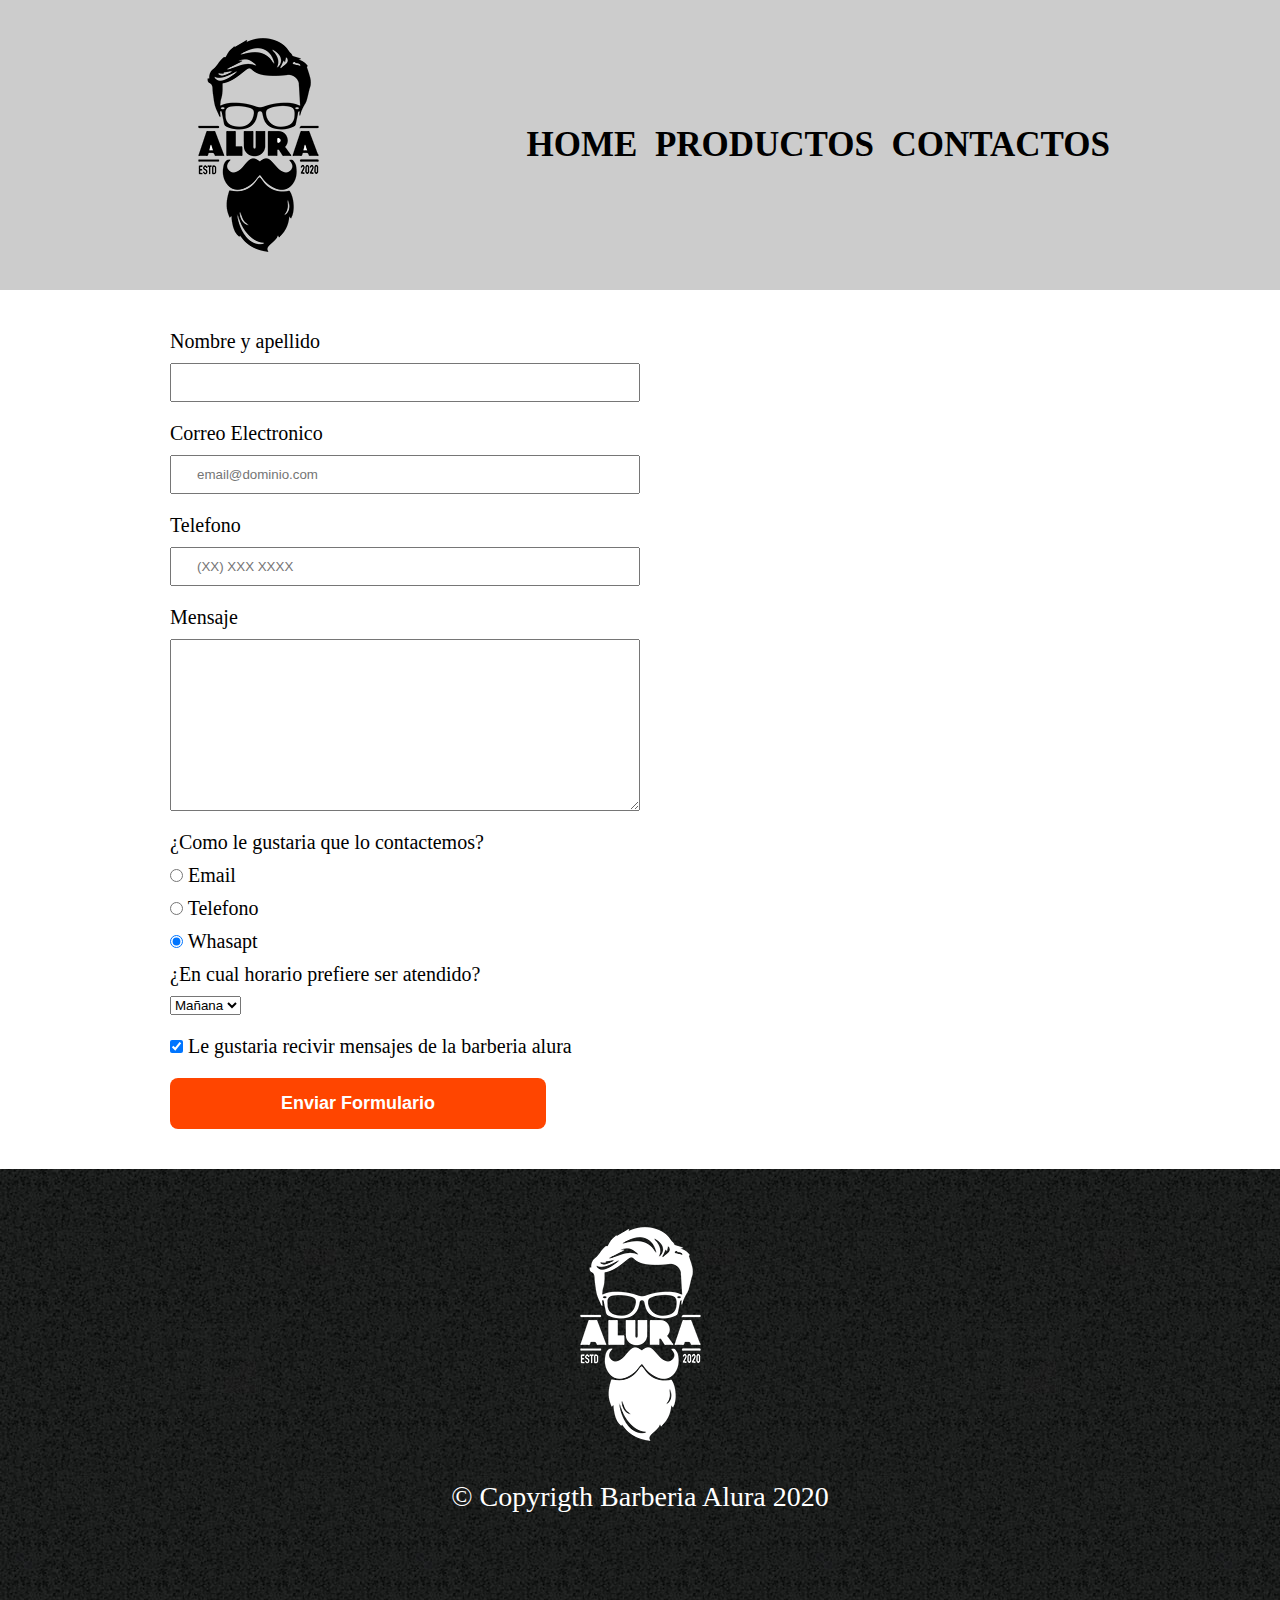
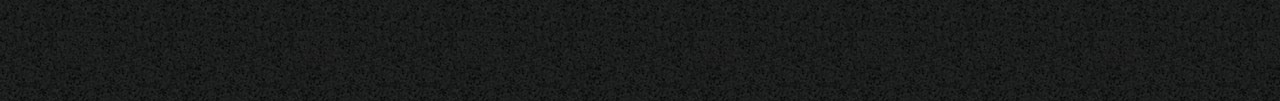
==== formulario.html @ 170801b8 "estilos al boton enviar con transition" ====
<!DOCTYPE html>
<html lang="en">
<head>
    <meta charset="UTF-8">
    <meta http-equiv="X-UA-Compatible" content="IE=edge">
    <meta name="viewport" content="width=device-width, initial-scale=1.0">
    <link rel="stylesheet" href="./style-form.css">
    <title>Contacto</title>
</head>
<body>
    <header>
        <div class="caja">
            
            <img src="./banner/logo.png" alt="logoAlura" class="logo">
    
                <nav>
                    <ul class="navegacion">
                        <li>
                            <a href="#sobreNosotros">Home</a>
                        </li>
                        <li>
                            <a href="#proDuctos">Productos</a>
                        </li>
                        <li>
                            <a href="#contactosId">Contactos</a>
                        </li>
                    </ul>
                </nav>
        </div>
        
    </header>

    <main>
        <form action="">
            <label for="nombreApellido">Nombre y apellido</label>
            <input type="text" id="nombreApellido" class="input-padron" required>

            <label for="correo">Correo Electronico</label>
            <input type="email" id="correo" class="input-padron" required placeholder="email@dominio.com">

            <label for="telefono">Telefono</label>
            <input type="tel" id="telefono" class="input-padron" required placeholder="(XX) XXX XXXX">

            <label for="mensaje">Mensaje</label>
            <textarea name="" id="mensaje" class="input-padron"cols="70" rows="10"></textarea required>

            <div>
                <p>¿Como le gustaria que lo contactemos?</p>

                <label for="radio-email"><input type="radio" id="radio-email" name="contacto">
                    Email</label>
                
                <label for="radio-telefono"><input type="radio" id="radio-telefono" name="contacto">
                    Telefono</label>
                
                <label for="radio-wasap"><input type="radio" id="radio-wasap" name="contacto" checked> Whasapt</label>
                               
            </div>

            <div>
                <p>¿En cual horario prefiere ser atendido?</p>

                <select name="" id="">
                    <option>Mañana</option>
                    <option>Tarde</option>
                    <option>Noche</option>
                </select>
            </div>

            <label for="" class="checkbox">
                <input type="checkbox" checked>
                Le gustaria recivir mensajes de la barberia alura
            </label>

            <input type="submit" value="Enviar Formulario" class="enviar">
        </form>
    </main>

    <footer id="contactosId">
        <img src="./banner/logo-blanco.png" alt="logoAlura">
        <p class="copyrigth">&copy Copyrigth Barberia Alura 2020</p>
    </footer>
</body>
</html>
---- style-form.css ----
*{
    margin: 0;
    padding: 0;
    box-sizing: border-box;
}

html{
    font-size: 62.5%;
}

header{
    display: inline-table;
    width: 100%;
    background-color: #cccccc;
    padding: 20px 0 ;
}

.caja{
    /*position: relative;*/
    display: flex;
    align-items: center;
    justify-content: space-between;
    width: 940px;
    margin: 0 auto;
}

nav{
    /*position: absolute;*/
    top: 110px;
    right:0;
}

nav li{
    display: inline;
    margin: 0 0 0 15px;
}

nav a{
    text-transform: uppercase;
    color: black;
    font-weight: bold;
    font-size: 3.5rem;
    text-decoration: none;
}

nav a:hover{
    color: orange;
    text-decoration:underline;
}

/* MAIN**********************************/
main{
    width: 940px;
    margin: 0 auto;
}

form{
    margin: 40px 0;
}

form label, form p{
    display: block;
    font-size: 2.0rem;
    margin: 0 0 10px;
}

.input-padron{
    display: block;
    margin: 0 0 20px;
    padding: 10px 25px;
    width: 50%;
}

.checkbox{
    margin: 20px 0;
}

.enviar{
    width: 40%;
    padding: 15px 0;
    font-size: 1.8rem;
    font-weight: bold;
    color: white;
    background-color: orangered;
    border: none;
    border-radius: 8px;
    transition: 1s background;
    cursor: pointer;
}

.enviar:hover{
    background-color: darkorange;
}

/*FOOTER*******************************/

footer{
    text-align: center;
    background-image: url(./banner/bg.jpg);
    padding: 40px;
    min-width: 950px;
    height: 532px;
}


.copyrigth{
    color: white;
    font-size: 2.8rem;
    margin: 20px;
}
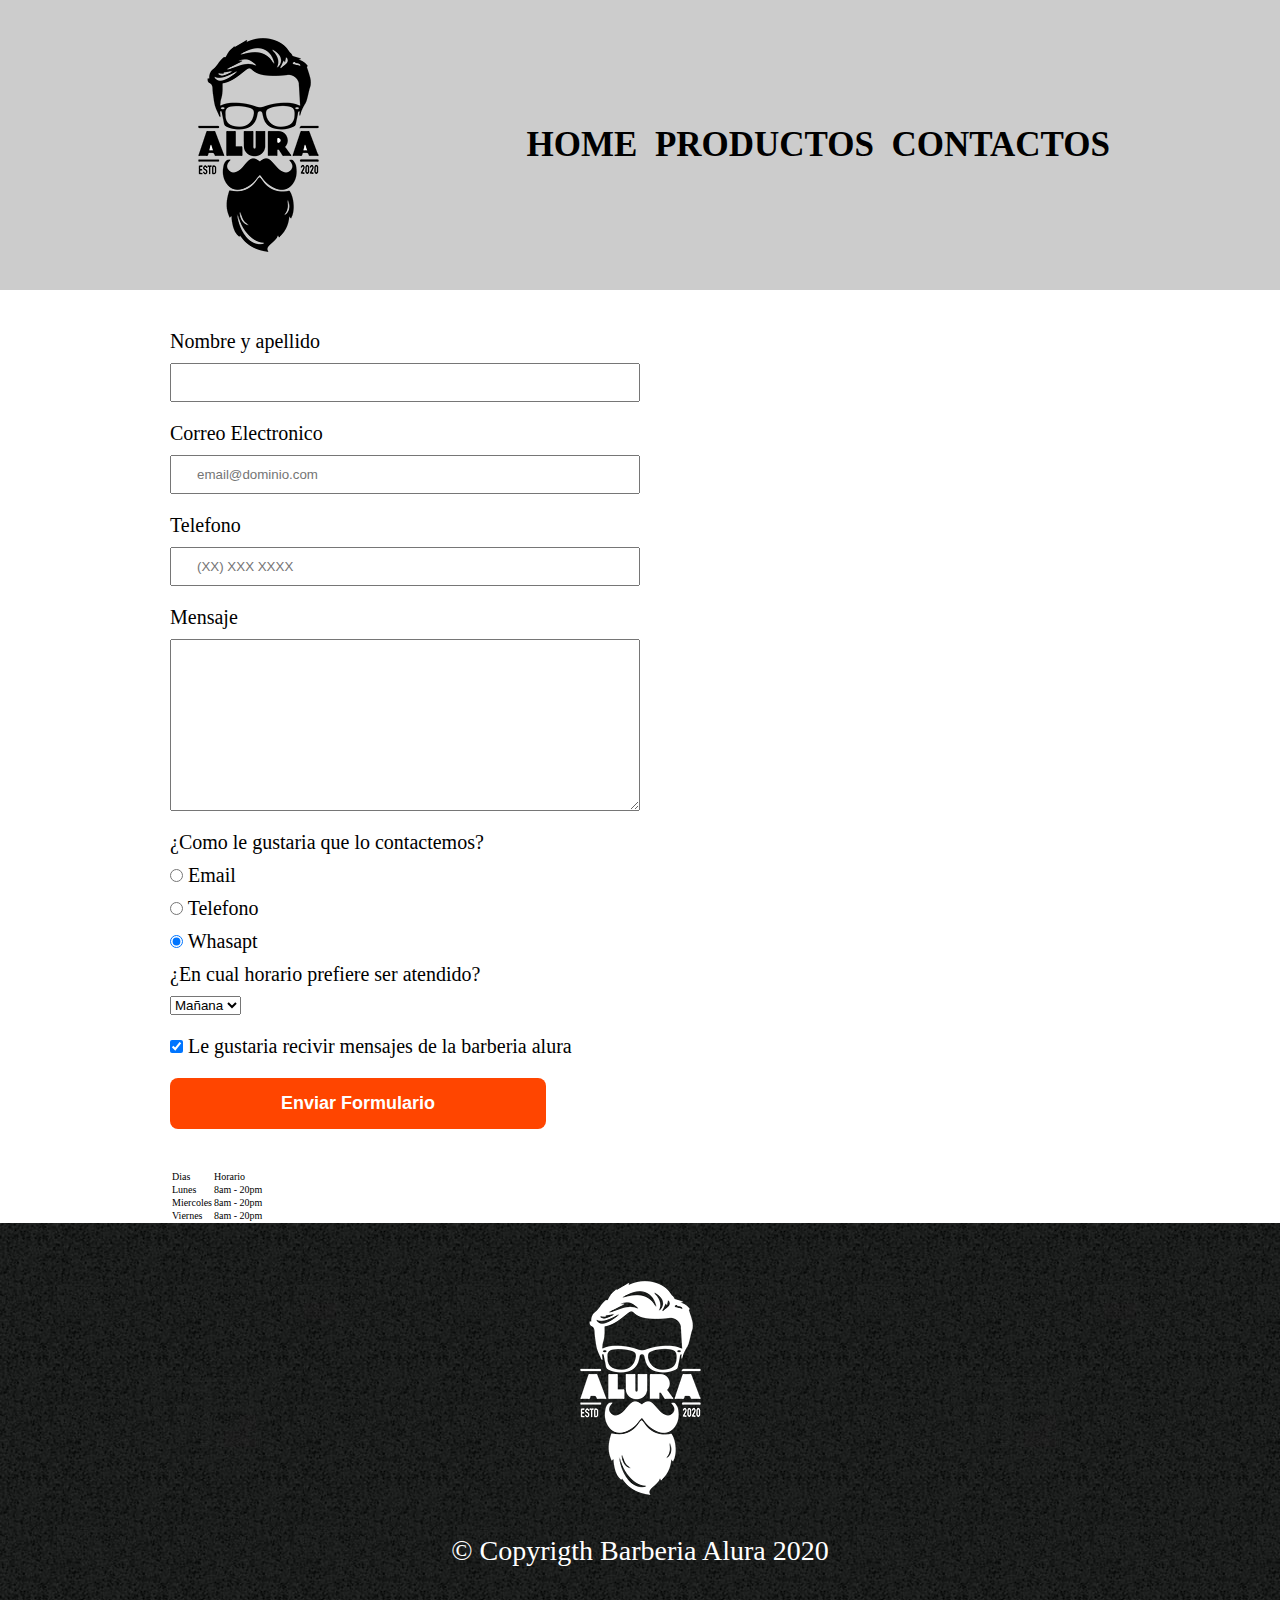
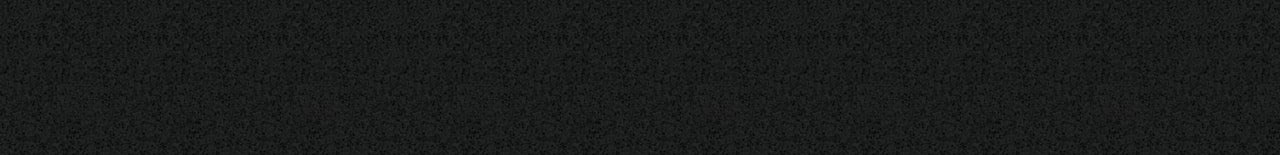
==== commit 7ab9e68d: "creando la tabla de horarios" ====
--- a/formulario.html
+++ b/formulario.html
@@ -74,6 +74,25 @@
 
             <input type="submit" value="Enviar Formulario" class="enviar">
         </form>
+
+        <table>
+            <tr>
+                <td>Dias</td>
+                <td>Horario</td>
+            </tr>
+            <tr>
+                <td>Lunes</td>
+                <td>8am - 20pm</td>
+            </tr>
+            <tr>
+                <td>Miercoles</td>
+                <td>8am - 20pm</td>
+            </tr>
+            <tr>
+                <td>Viernes</td>
+                <td>8am - 20pm</td>
+            </tr>
+        </table>
     </main>
 
     <footer id="contactosId">
--- a/style-form.css
+++ b/style-form.css
@@ -84,12 +84,13 @@
     background-color: orangered;
     border: none;
     border-radius: 8px;
-    transition: 1s background;
+    transition: 1s all;
     cursor: pointer;
 }
 
 .enviar:hover{
     background-color: darkorange;
+    transform: scale(1.2);
 }
 
 /*FOOTER*******************************/
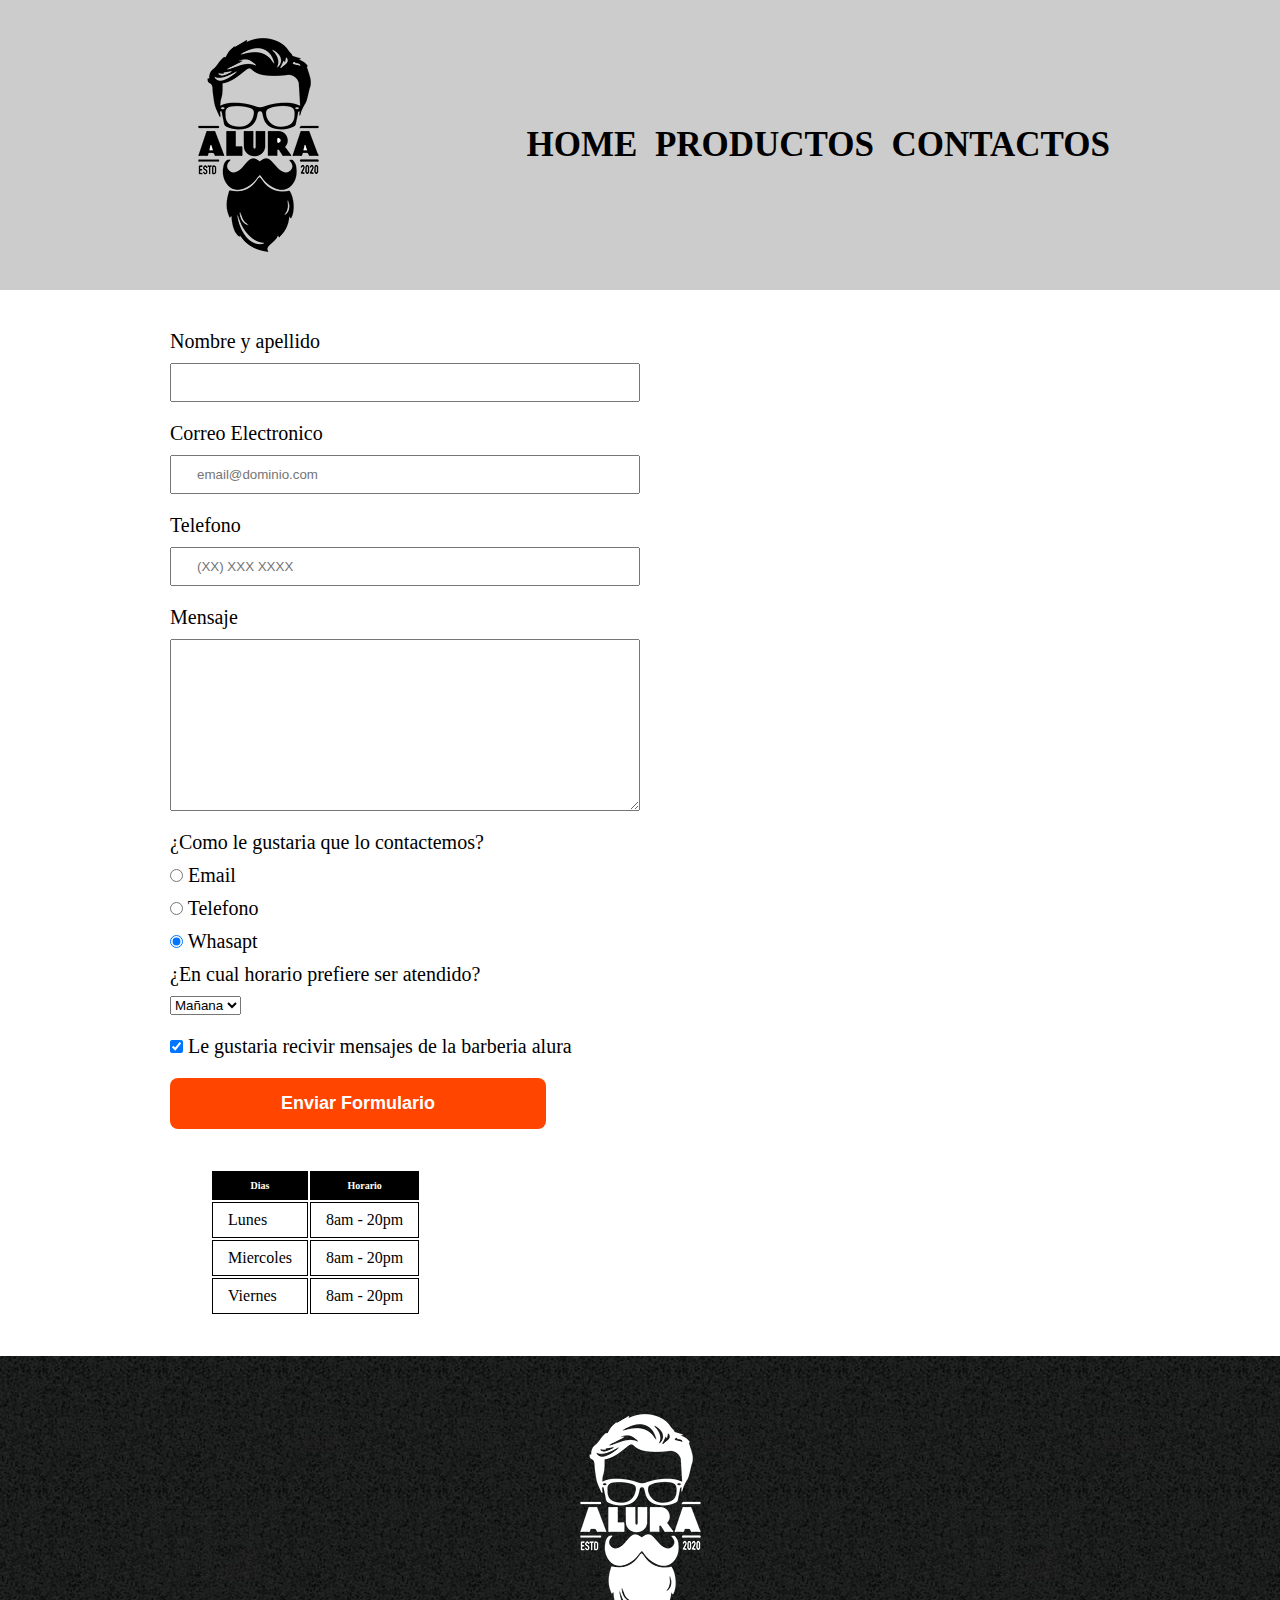
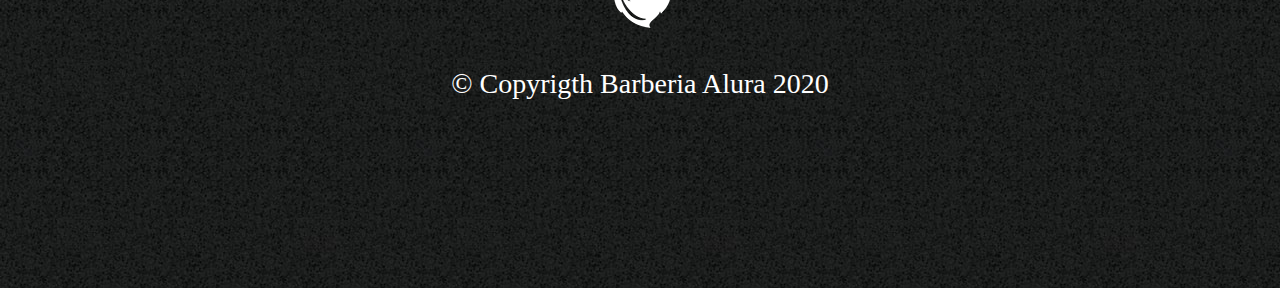
==== commit 7f2a1fbd: "tabla de horarios terminada" ====
--- a/formulario.html
+++ b/formulario.html
@@ -76,22 +76,28 @@
         </form>
 
         <table>
-            <tr>
-                <td>Dias</td>
-                <td>Horario</td>
-            </tr>
-            <tr>
-                <td>Lunes</td>
-                <td>8am - 20pm</td>
-            </tr>
-            <tr>
-                <td>Miercoles</td>
-                <td>8am - 20pm</td>
-            </tr>
-            <tr>
-                <td>Viernes</td>
-                <td>8am - 20pm</td>
-            </tr>
+            <thead>
+                <tr>
+                    <th>Dias</th>
+                    <th>Horario</th>
+                </tr>
+            </thead>
+
+            <tbody>
+                <tr>
+                    <td>Lunes</td>
+                    <td>8am - 20pm</td>
+                </tr>
+                <tr>
+                    <td>Miercoles</td>
+                    <td>8am - 20pm</td>
+                </tr>
+                <tr>
+                    <td>Viernes</td>
+                    <td>8am - 20pm</td>
+                </tr>
+            </tbody>
+            
         </table>
     </main>
 
--- a/style-form.css
+++ b/style-form.css
@@ -93,6 +93,24 @@
     transform: scale(1.2);
 }
 
+table{
+    margin: 40px 40px;
+}
+
+thead{
+    background-color: black;
+    color: white;
+    font-weight: bold;
+}
+
+td{
+    font-size: 1.6rem;
+}
+
+td ,th{
+    border: 1px solid black;
+    padding: 8px 15px;
+}
 /*FOOTER*******************************/
 
 footer{
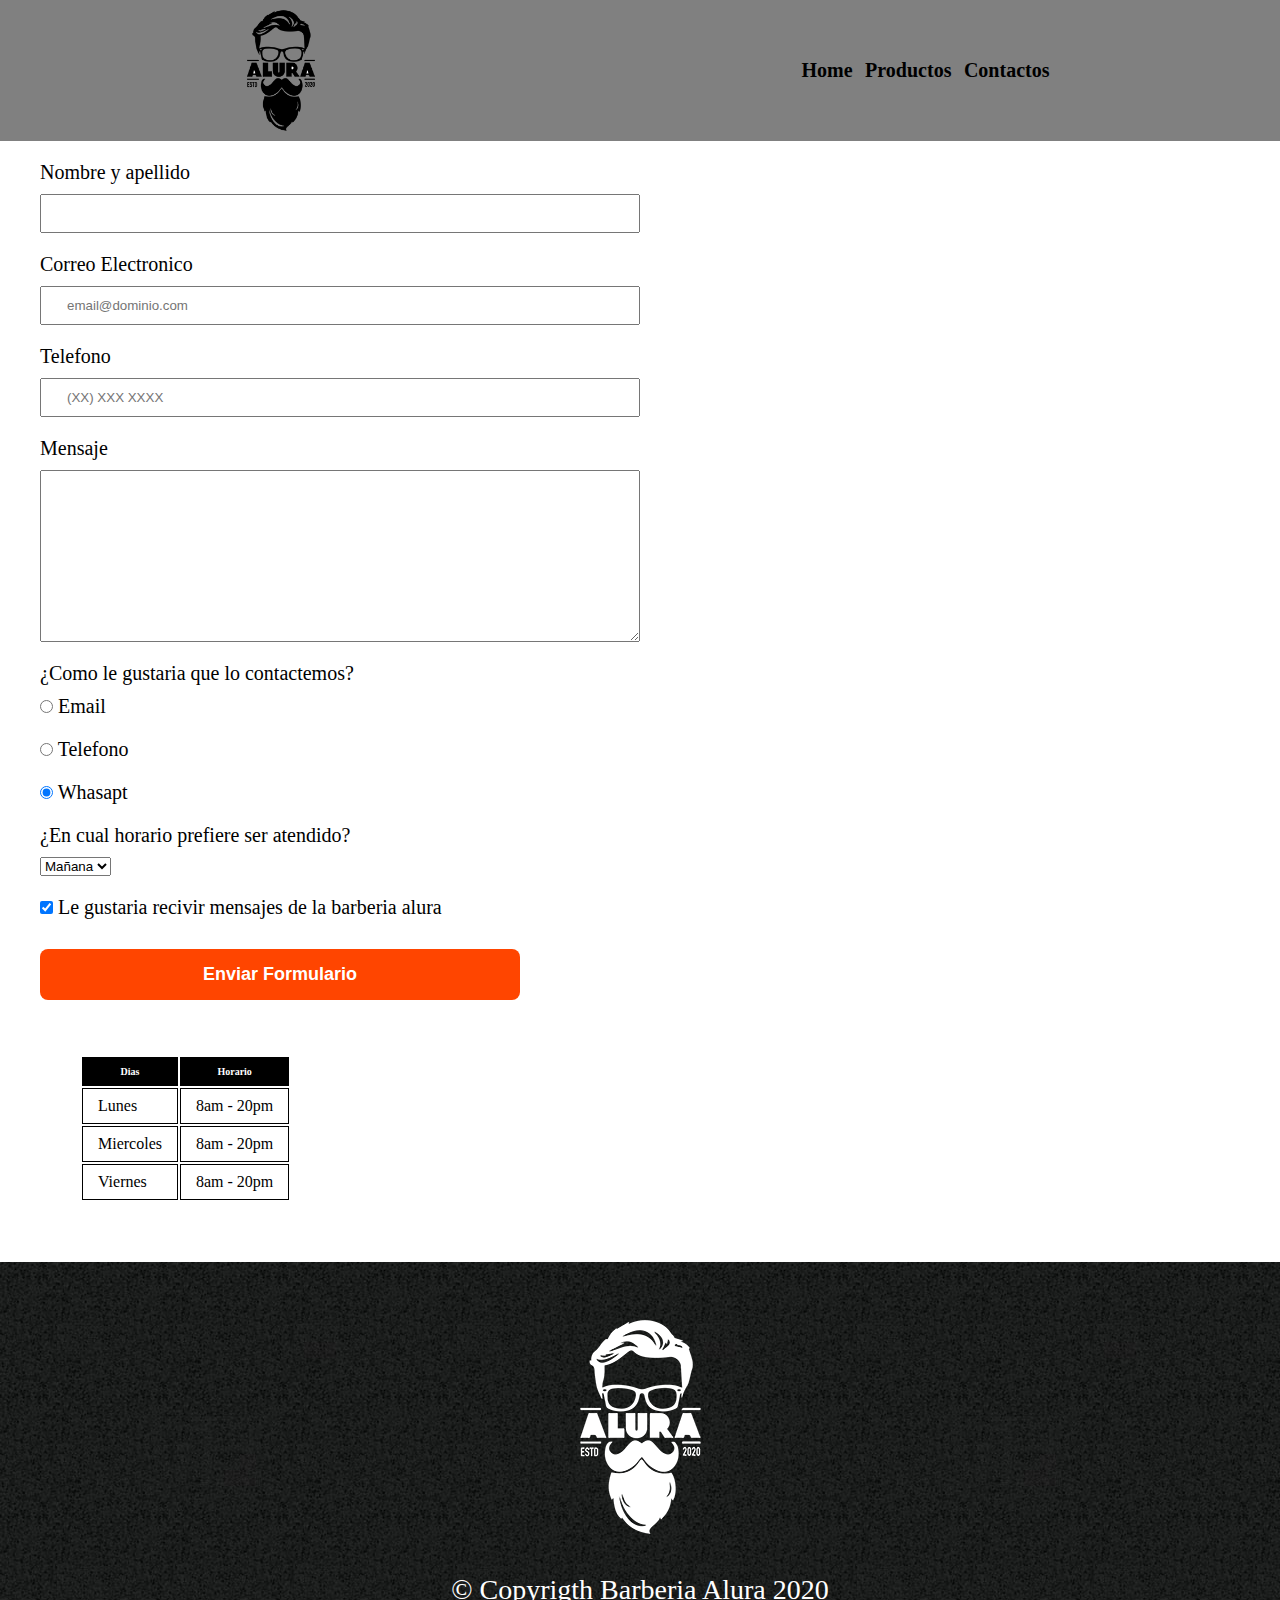
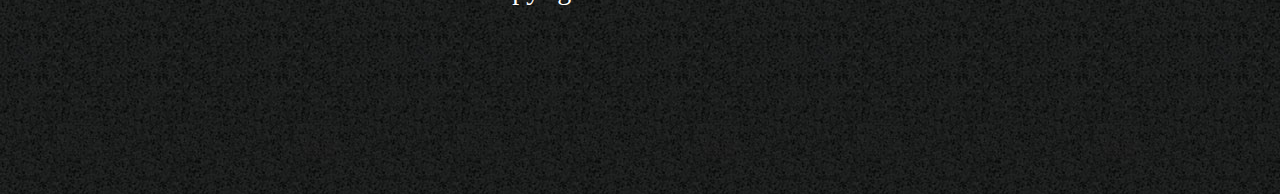
==== commit a21dee71: "formulario vession desktop terminada" ====
--- a/formulario.html
+++ b/formulario.html
@@ -10,19 +10,34 @@
 <body>
     <header>
         <div class="caja">
-            
-            <img src="./banner/logo.png" alt="logoAlura" class="logo">
+                
+            <img src="./banner/logo.png" alt="" class="logo">
+            <img src="./banner/icon_menu.svg" alt="" id="icon-menu-mobile">
+
+            <aside class="navegadorMobile inactive">
+                <ul class="navegacion">
+                    <li>
+                        <a href="#sobreNosotros">Home</a>
+                    </li>
+                    <li>
+                        <a href="#proDuctos">Productos</a>
+                    </li>
+                    <li>
+                        <a href="#contactosId">Contactos</a>
+                    </li>
+                </ul>
+            </aside>
     
-                <nav>
+                <nav class="navegadorDesktop">
                     <ul class="navegacion">
                         <li>
-                            <a href="#sobreNosotros">Home</a>
+                            <a href="/productos.html">Home</a>
                         </li>
                         <li>
                             <a href="#proDuctos">Productos</a>
                         </li>
                         <li>
-                            <a href="#contactosId">Contactos</a>
+                            <a href="/formulario.html">Contactos</a>
                         </li>
                     </ul>
                 </nav>
--- a/style-form.css
+++ b/style-form.css
@@ -8,54 +8,69 @@
     font-size: 62.5%;
 }
 
+/*ESTILOS DEL HEADER*/
 header{
-    display: inline-table;
     width: 100%;
-    background-color: #cccccc;
-    padding: 20px 0 ;
+    background-color: gray;
 }
 
 .caja{
-    /*position: relative;*/
+    position: relative;
     display: flex;
     align-items: center;
-    justify-content: space-between;
-    width: 940px;
-    margin: 0 auto;
-}
-
-nav{
-    /*position: absolute;*/
-    top: 110px;
-    right:0;
-}
-
-nav li{
-    display: inline;
-    margin: 0 0 0 15px;
-}
-
-nav a{
-    text-transform: uppercase;
+    justify-content: space-around;
+}
+
+.caja .logo{
+    width: 100px;
+}
+
+.navegadorDesktop{
+    display: flex;
+}
+
+.navegadorDesktop .navegacion{
+    list-style: none;
+
+}
+
+.navegacion li{
+    display: inline-block;
+    margin-left: 10px;
+}
+
+.navegadorDesktop a{
+    text-decoration: none;
+    font-size: 2.0rem;
+    font-weight: bold;
     color: black;
-    font-weight: bold;
-    font-size: 3.5rem;
-    text-decoration: none;
-}
-
-nav a:hover{
-    color: orange;
-    text-decoration:underline;
-}
-
-/* MAIN**********************************/
+}
+
+.navegadorDesktop a:hover{
+    color: orangered;
+    text-decoration: underline;
+}
+
+#icon-menu-mobile{
+    display: none;
+}
+
+.inactive{
+    display: none;
+}
+/*ESTILOS DEL HEADER*/
+
+/*ESTILOS DEL MAIN*/
 main{
-    width: 940px;
-    margin: 0 auto;
+    width: 100%;
+    padding: 20px 40px;
+   
 }
 
 form{
-    margin: 40px 0;
+    display: flex;
+    flex-direction: column;
+    align-items: flex-start;
 }
 
 form label, form p{
@@ -111,6 +126,14 @@
     border: 1px solid black;
     padding: 8px 15px;
 }
+
+form input{
+    margin-bottom: 15px;
+}
+/*ESTILOS DEL MAIN*/
+
+
+
 /*FOOTER*******************************/
 
 footer{
@@ -126,4 +149,53 @@
     color: white;
     font-size: 2.8rem;
     margin: 20px;
+}
+
+@media(max-width: 640px){
+
+    #icon-menu-mobile{
+        display: flex;
+    }
+
+    .inactive{
+        display: none;
+    }
+    
+    .navegadorMobile{
+        position: absolute;
+        top: 141px;
+        left: 0;
+        width: 150px;
+        height: 150px;
+        border-radius: 10px;
+        padding-top: 10px;
+        background-color: #cccccc;
+    }
+    
+    .navegadorMobile ul{
+        list-style: none;
+    }
+    
+    .navegadorMobile ul li{
+        margin-bottom: 10px;
+    }
+    
+    .navegadorMobile a{
+        text-decoration: none;
+        font-size: 2.0rem;
+        font-weight: bold;
+        color: black;
+    }
+    
+    .navegadorMobile a:hover{
+        color: orangered;
+    }
+    
+    .navegadorDesktop{
+        display: none;
+    }
+
+    .imagenDiferenciales{
+        display: none;
+    }
 }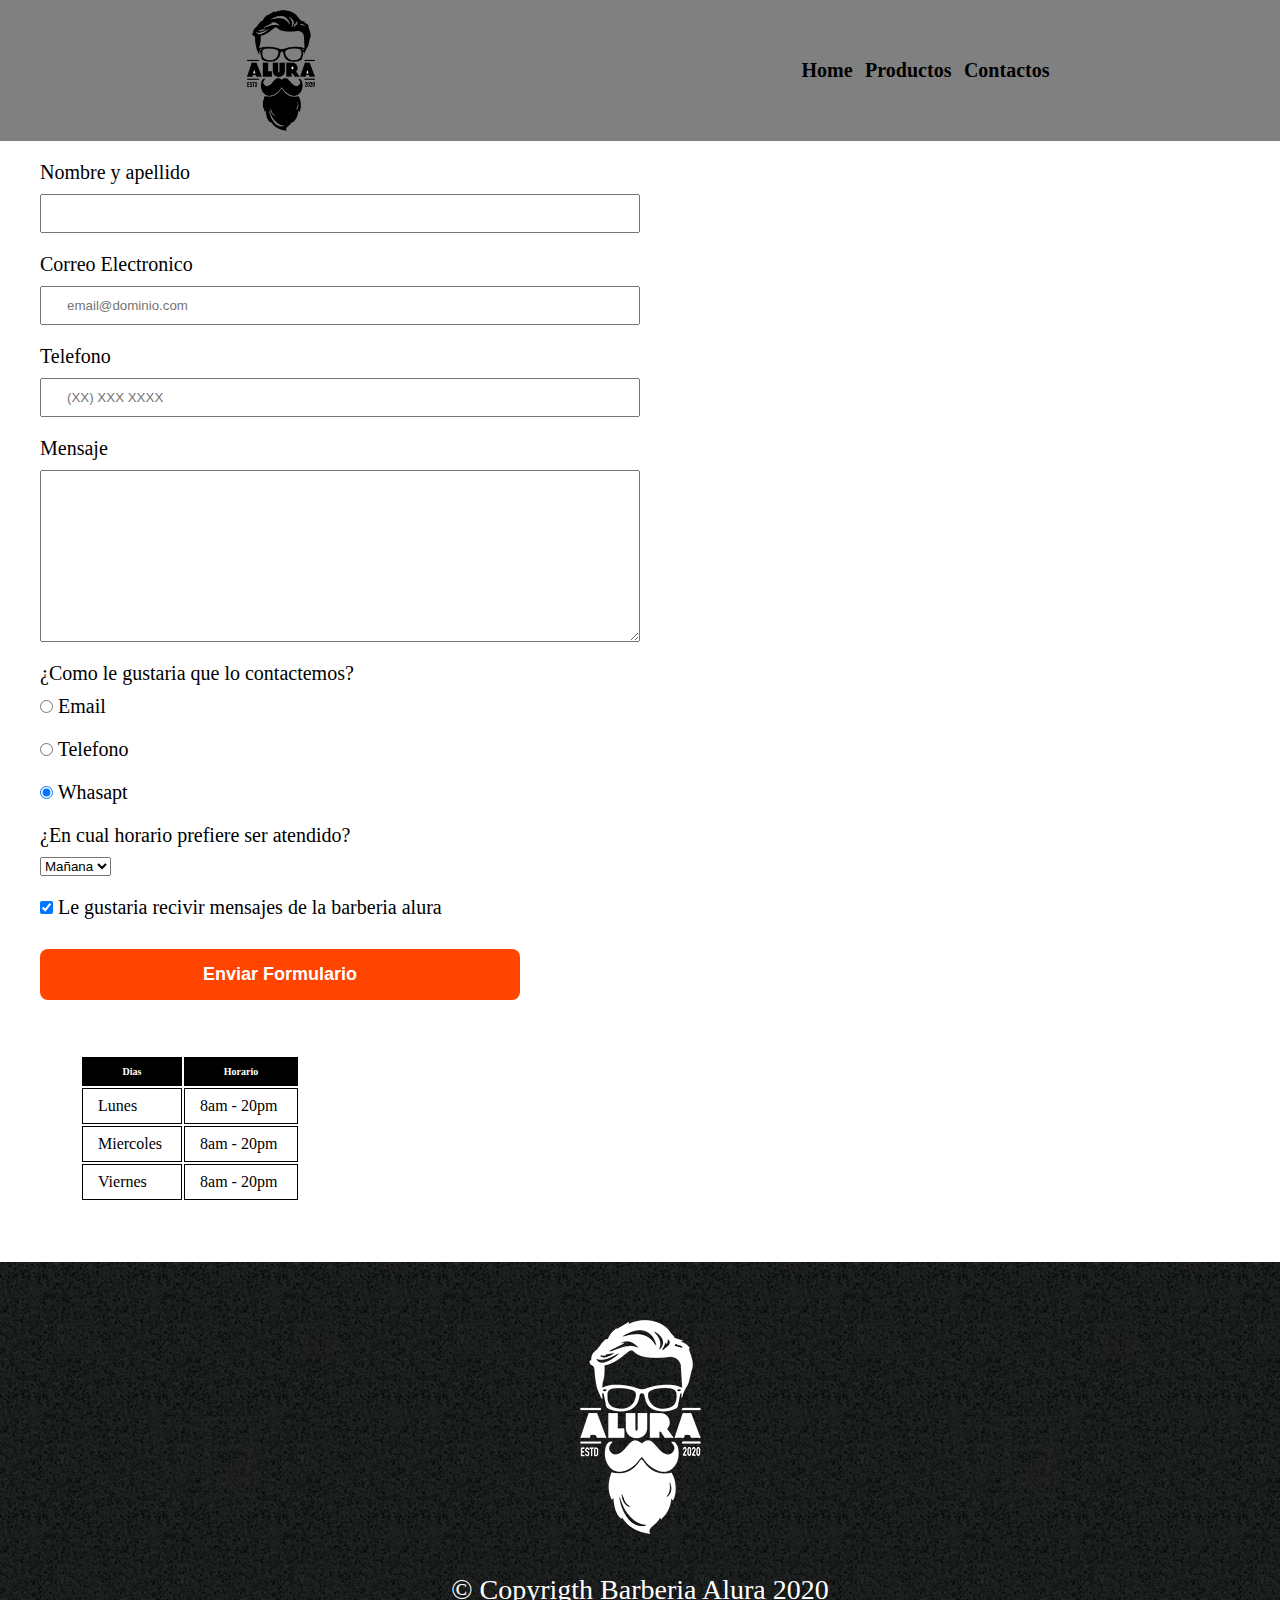
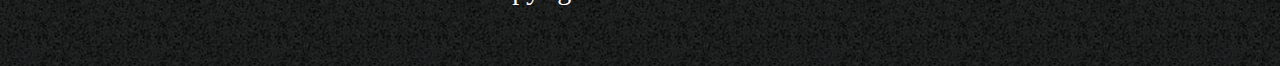
==== commit 08a8b176: "formulario version mobile terminda" ====
--- a/formulario.html
+++ b/formulario.html
@@ -17,13 +17,13 @@
             <aside class="navegadorMobile inactive">
                 <ul class="navegacion">
                     <li>
-                        <a href="#sobreNosotros">Home</a>
+                        <a href="/home.html">Home</a>
                     </li>
                     <li>
-                        <a href="#proDuctos">Productos</a>
+                        <a href="/productos.html">Productos</a>
                     </li>
                     <li>
-                        <a href="#contactosId">Contactos</a>
+                        <a href="/formulario.html">Contactos</a>
                     </li>
                 </ul>
             </aside>
@@ -31,10 +31,10 @@
                 <nav class="navegadorDesktop">
                     <ul class="navegacion">
                         <li>
-                            <a href="/productos.html">Home</a>
+                            <a href="/home.html">Home</a>
                         </li>
                         <li>
-                            <a href="#proDuctos">Productos</a>
+                            <a href="/productos.html">Productos</a>
                         </li>
                         <li>
                             <a href="/formulario.html">Contactos</a>
@@ -46,79 +46,87 @@
     </header>
 
     <main>
-        <form action="">
-            <label for="nombreApellido">Nombre y apellido</label>
-            <input type="text" id="nombreApellido" class="input-padron" required>
+        <section>
+            <form action="">
+                <label for="nombreApellido">Nombre y apellido</label>
+                <input type="text" id="nombreApellido" class="input-padron" required>
+    
+                <label for="correo">Correo Electronico</label>
+                <input type="email" id="correo" class="input-padron" required placeholder="email@dominio.com">
+    
+                <label for="telefono">Telefono</label>
+                <input type="tel" id="telefono" class="input-padron" required placeholder="(XX) XXX XXXX">
+    
+                <label for="mensaje">Mensaje</label>
+                <textarea name="" id="mensaje" class="input-padron"cols="70" rows="10"></textarea required>
+    
+                <div>
+                    <p>¿Como le gustaria que lo contactemos?</p>
+    
+                    <label for="radio-email"><input type="radio" id="radio-email" name="contacto">
+                        Email</label>
+                    
+                    <label for="radio-telefono"><input type="radio" id="radio-telefono" name="contacto">
+                        Telefono</label>
+                    
+                    <label for="radio-wasap"><input type="radio" id="radio-wasap" name="contacto" checked> Whasapt</label>
+                                   
+                </div>
+    
+                <div>
+                    <p>¿En cual horario prefiere ser atendido?</p>
+    
+                    <select name="" id="">
+                        <option>Mañana</option>
+                        <option>Tarde</option>
+                        <option>Noche</option>
+                    </select>
+                </div>
+    
+                <label for="" class="checkbox">
+                    <input type="checkbox" checked>
+                    Le gustaria recivir mensajes de la barberia alura
+                </label>
+    
+                <input type="submit" value="Enviar Formulario" class="enviar">
+            </form>
 
-            <label for="correo">Correo Electronico</label>
-            <input type="email" id="correo" class="input-padron" required placeholder="email@dominio.com">
-
-            <label for="telefono">Telefono</label>
-            <input type="tel" id="telefono" class="input-padron" required placeholder="(XX) XXX XXXX">
-
-            <label for="mensaje">Mensaje</label>
-            <textarea name="" id="mensaje" class="input-padron"cols="70" rows="10"></textarea required>
-
-            <div>
-                <p>¿Como le gustaria que lo contactemos?</p>
-
-                <label for="radio-email"><input type="radio" id="radio-email" name="contacto">
-                    Email</label>
-                
-                <label for="radio-telefono"><input type="radio" id="radio-telefono" name="contacto">
-                    Telefono</label>
-                
-                <label for="radio-wasap"><input type="radio" id="radio-wasap" name="contacto" checked> Whasapt</label>
-                               
-            </div>
-
-            <div>
-                <p>¿En cual horario prefiere ser atendido?</p>
-
-                <select name="" id="">
-                    <option>Mañana</option>
-                    <option>Tarde</option>
-                    <option>Noche</option>
-                </select>
-            </div>
-
-            <label for="" class="checkbox">
-                <input type="checkbox" checked>
-                Le gustaria recivir mensajes de la barberia alura
-            </label>
-
-            <input type="submit" value="Enviar Formulario" class="enviar">
-        </form>
-
-        <table>
-            <thead>
-                <tr>
-                    <th>Dias</th>
-                    <th>Horario</th>
-                </tr>
-            </thead>
-
-            <tbody>
-                <tr>
-                    <td>Lunes</td>
-                    <td>8am - 20pm</td>
-                </tr>
-                <tr>
-                    <td>Miercoles</td>
-                    <td>8am - 20pm</td>
-                </tr>
-                <tr>
-                    <td>Viernes</td>
-                    <td>8am - 20pm</td>
-                </tr>
-            </tbody>
-            
-        </table>
+            <section class="tabla-horarios-container">
+                <table>
+                    <thead>
+                        <tr>
+                            <th>Dias</th>
+                            <th>Horario</th>
+                        </tr>
+                    </thead>
+        
+                    <tbody>
+                        <tr>
+                            <td>Lunes</td>
+                            <td>8am - 20pm</td>
+                        </tr>
+                        <tr>
+                            <td>Miercoles</td>
+                            <td>8am - 20pm</td>
+                        </tr>
+                        <tr>
+                            <td>Viernes</td>
+                            <td>8am - 20pm</td>
+                        </tr>
+                    </tbody>
+                    
+                </table>
+            </section>
+    
+        </section>
+       
     </main>
 
     <footer id="contactosId">
         <img src="./banner/logo-blanco.png" alt="logoAlura">
         <p class="copyrigth">&copy Copyrigth Barberia Alura 2020</p>
     </footer>
+
+    <script src="./main.js"></script>
 </body>
 </html>--- a/style-form.css
+++ b/style-form.css
@@ -108,7 +108,15 @@
     transform: scale(1.2);
 }
 
+.tabla-horarios-container{
+    width: 90%;
+    display: flex;
+    justify-content: flex-start;
+    flex-direction: row;
+}
+
 table{
+    min-width: 220px;
     margin: 40px 40px;
 }
 
@@ -140,8 +148,6 @@
     text-align: center;
     background-image: url(./banner/bg.jpg);
     padding: 40px;
-    min-width: 950px;
-    height: 532px;
 }
 
 
@@ -198,4 +204,16 @@
     .imagenDiferenciales{
         display: none;
     }
+
+    .input-padron{
+        width: 80%;
+    }
+
+    .enviar{
+        width: 90%;
+    }
+
+    .tabla-horarios-container{
+        justify-content: center;
+    }
 }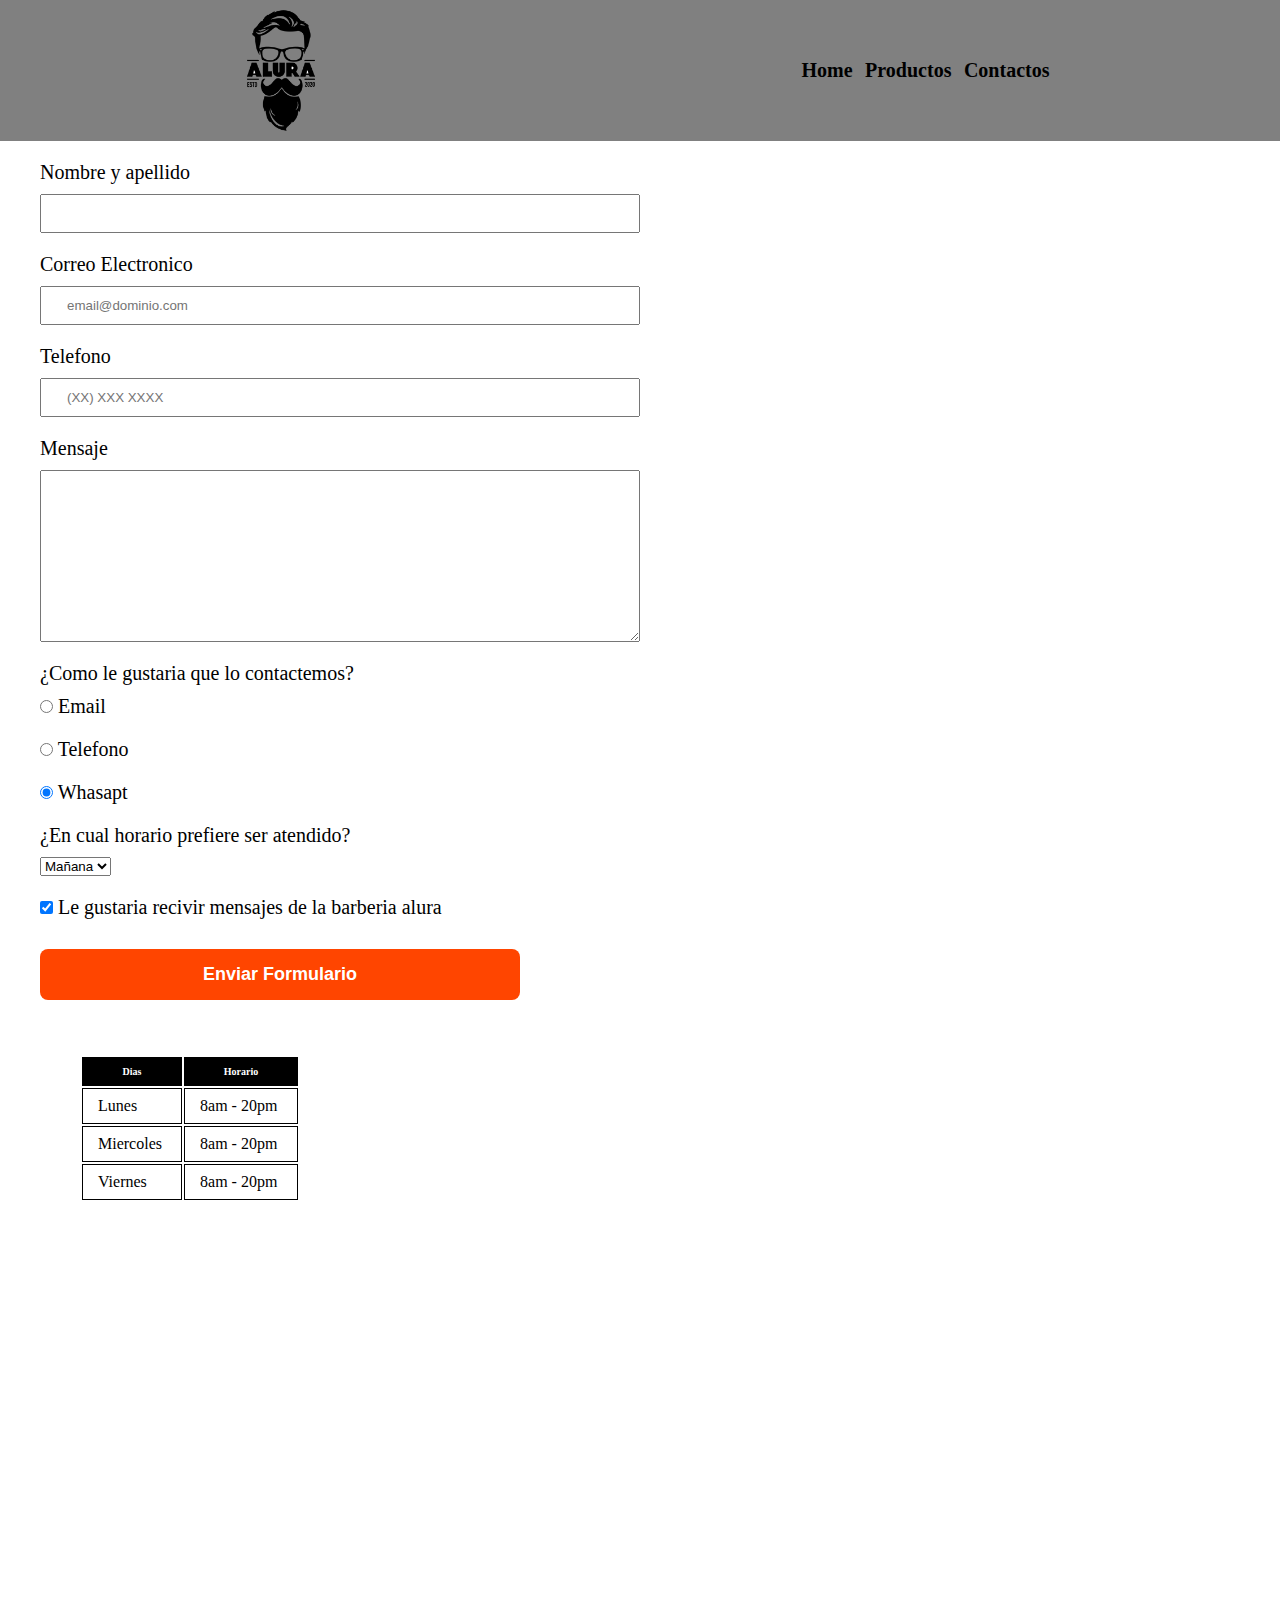
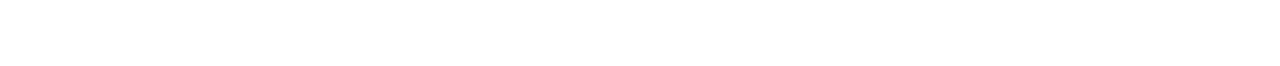
==== commit d5ce0d5a: "saque los archivos html de la carpeta" ====
--- a/formulario.html
+++ b/formulario.html
@@ -4,10 +4,11 @@
     <meta charset="UTF-8">
     <meta http-equiv="X-UA-Compatible" content="IE=edge">
     <meta name="viewport" content="width=device-width, initial-scale=1.0">
-    <link rel="stylesheet" href="./style-form.css">
+    <link rel="stylesheet" href="./styles/style-form.css">
     <title>Contacto</title>
 </head>
 <body>
+  
     <header>
         <div class="caja">
                 
@@ -17,13 +18,13 @@
             <aside class="navegadorMobile inactive">
                 <ul class="navegacion">
                     <li>
-                        <a href="/home.html">Home</a>
+                        <a href="./home.html">Home</a>
                     </li>
                     <li>
-                        <a href="/productos.html">Productos</a>
+                        <a href="./productos.html">Productos</a>
                     </li>
                     <li>
-                        <a href="/formulario.html">Contactos</a>
+                        <a href="./formulario.html">Contactos</a>
                     </li>
                 </ul>
             </aside>
@@ -31,13 +32,13 @@
                 <nav class="navegadorDesktop">
                     <ul class="navegacion">
                         <li>
-                            <a href="/home.html">Home</a>
+                            <a href="./home.html">Home</a>
                         </li>
                         <li>
-                            <a href="/productos.html">Productos</a>
+                            <a href="./productos.html">Productos</a>
                         </li>
                         <li>
-                            <a href="/formulario.html">Contactos</a>
+                            <a href="./formulario.html">Contactos</a>
                         </li>
                     </ul>
                 </nav>
@@ -122,11 +123,11 @@
        
     </main>
 
-    <footer id="contactosId">
+    <footer>
         <img src="./banner/logo-blanco.png" alt="logoAlura">
         <p class="copyrigth">&copy Copyrigth Barberia Alura 2020</p>
     </footer>
 
-    <script src="./main.js"></script>
+    <script src="./main/main.js"></script>
 </body>
 </html>--- a/styles/style-form.css
+++ b/styles/style-form.css
@@ -0,0 +1,219 @@
+*{
+    margin: 0;
+    padding: 0;
+    box-sizing: border-box;
+}
+
+html{
+    font-size: 62.5%;
+}
+
+/*ESTILOS DEL HEADER*/
+header{
+    width: 100%;
+    background-color: gray;
+}
+
+.caja{
+    position: relative;
+    display: flex;
+    align-items: center;
+    justify-content: space-around;
+}
+
+.caja .logo{
+    width: 100px;
+}
+
+.navegadorDesktop{
+    display: flex;
+}
+
+.navegadorDesktop .navegacion{
+    list-style: none;
+
+}
+
+.navegacion li{
+    display: inline-block;
+    margin-left: 10px;
+}
+
+.navegadorDesktop a{
+    text-decoration: none;
+    font-size: 2.0rem;
+    font-weight: bold;
+    color: black;
+}
+
+.navegadorDesktop a:hover{
+    color: orangered;
+    text-decoration: underline;
+}
+
+#icon-menu-mobile{
+    display: none;
+}
+
+.inactive{
+    display: none;
+}
+/*ESTILOS DEL HEADER*/
+
+/*ESTILOS DEL MAIN*/
+main{
+    width: 100%;
+    padding: 20px 40px;
+   
+}
+
+form{
+    display: flex;
+    flex-direction: column;
+    align-items: flex-start;
+}
+
+form label, form p{
+    display: block;
+    font-size: 2.0rem;
+    margin: 0 0 10px;
+}
+
+.input-padron{
+    display: block;
+    margin: 0 0 20px;
+    padding: 10px 25px;
+    width: 50%;
+}
+
+.checkbox{
+    margin: 20px 0;
+}
+
+.enviar{
+    width: 40%;
+    padding: 15px 0;
+    font-size: 1.8rem;
+    font-weight: bold;
+    color: white;
+    background-color: orangered;
+    border: none;
+    border-radius: 8px;
+    transition: 1s all;
+    cursor: pointer;
+}
+
+.enviar:hover{
+    background-color: darkorange;
+    transform: scale(1.2);
+}
+
+.tabla-horarios-container{
+    width: 90%;
+    display: flex;
+    justify-content: flex-start;
+    flex-direction: row;
+}
+
+table{
+    min-width: 220px;
+    margin: 40px 40px;
+}
+
+thead{
+    background-color: black;
+    color: white;
+    font-weight: bold;
+}
+
+td{
+    font-size: 1.6rem;
+}
+
+td ,th{
+    border: 1px solid black;
+    padding: 8px 15px;
+}
+
+form input{
+    margin-bottom: 15px;
+}
+/*ESTILOS DEL MAIN*/
+
+
+
+/*FOOTER*******************************/
+
+footer{
+    text-align: center;
+    background-image: url(./banner/bg.jpg);
+    padding: 40px;
+}
+
+
+.copyrigth{
+    color: white;
+    font-size: 2.8rem;
+    margin: 20px;
+}
+
+@media(max-width: 640px){
+
+    #icon-menu-mobile{
+        display: flex;
+    }
+
+    .inactive{
+        display: none;
+    }
+    
+    .navegadorMobile{
+        position: absolute;
+        top: 141px;
+        left: 0;
+        width: 150px;
+        height: 150px;
+        border-radius: 10px;
+        padding-top: 10px;
+        background-color: #cccccc;
+    }
+    
+    .navegadorMobile ul{
+        list-style: none;
+    }
+    
+    .navegadorMobile ul li{
+        margin-bottom: 10px;
+    }
+    
+    .navegadorMobile a{
+        text-decoration: none;
+        font-size: 2.0rem;
+        font-weight: bold;
+        color: black;
+    }
+    
+    .navegadorMobile a:hover{
+        color: orangered;
+    }
+    
+    .navegadorDesktop{
+        display: none;
+    }
+
+    .imagenDiferenciales{
+        display: none;
+    }
+
+    .input-padron{
+        width: 80%;
+    }
+
+    .enviar{
+        width: 90%;
+    }
+
+    .tabla-horarios-container{
+        justify-content: center;
+    }
+}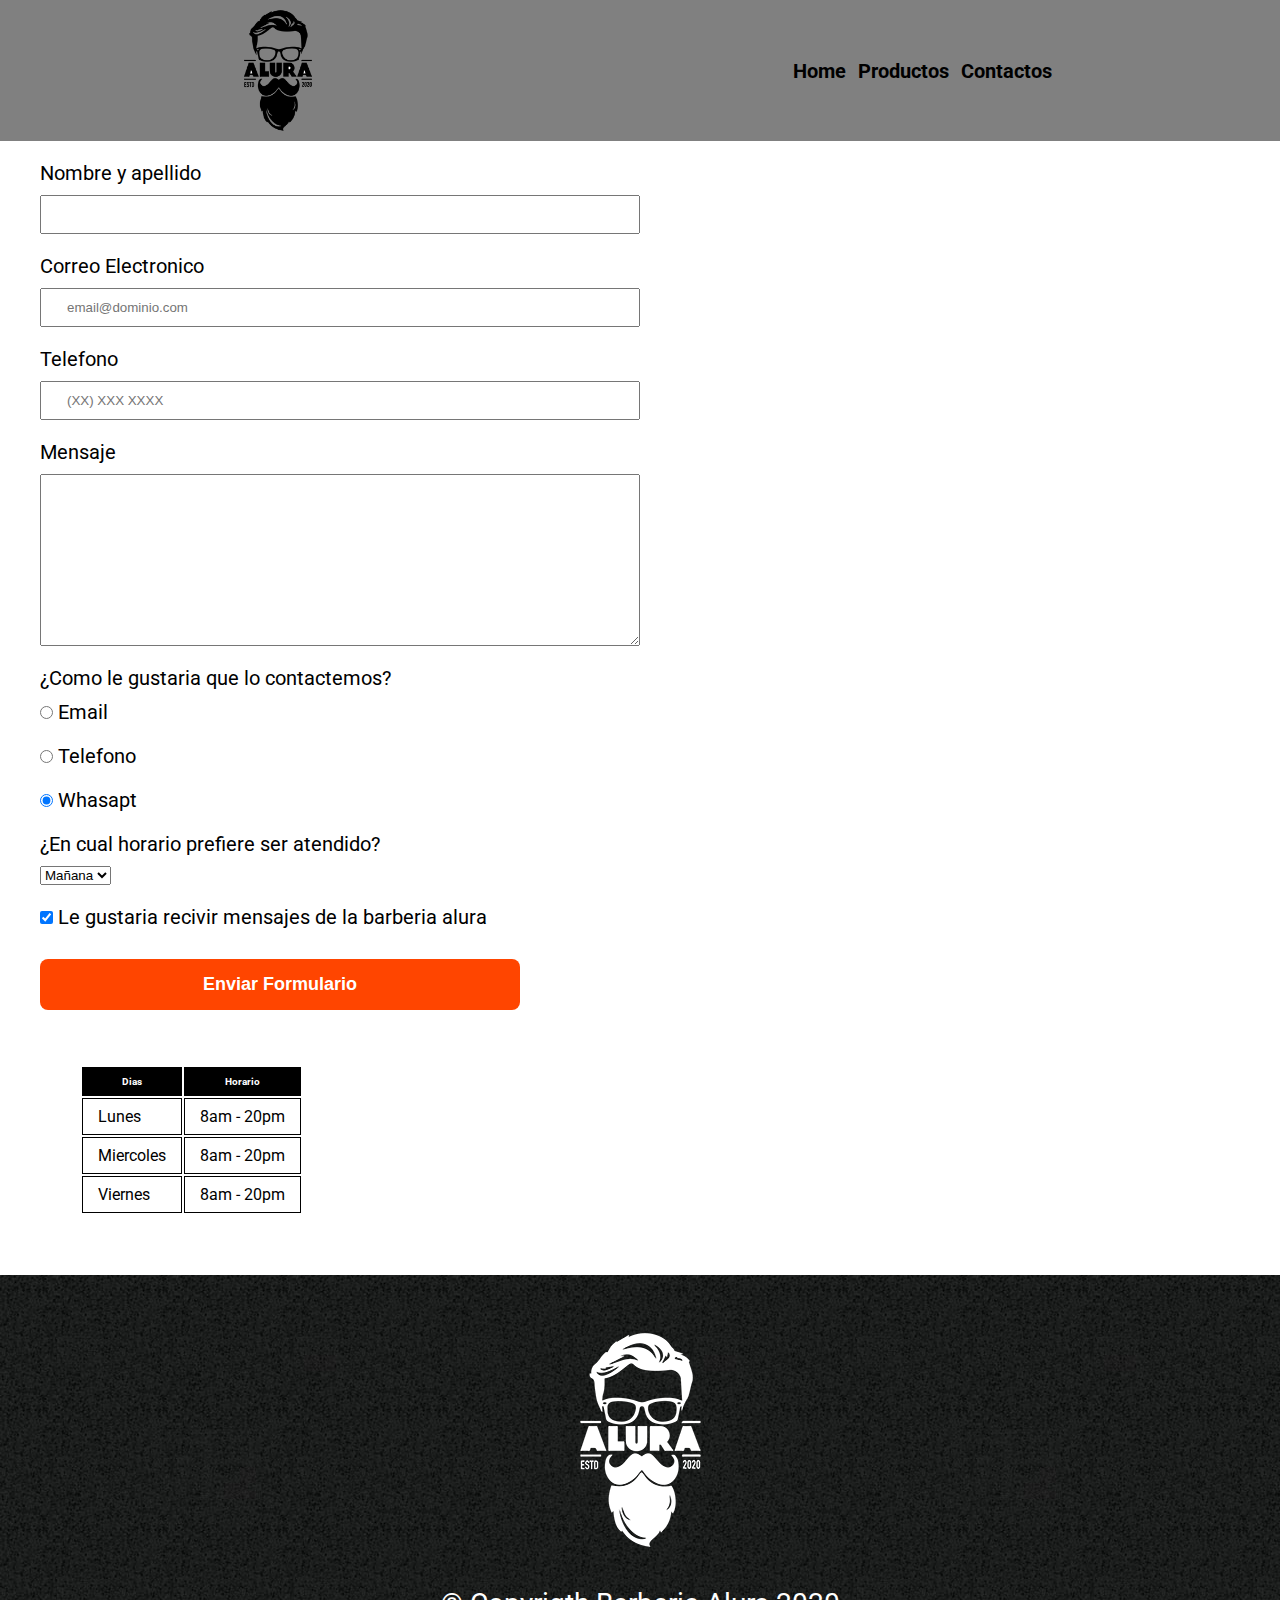
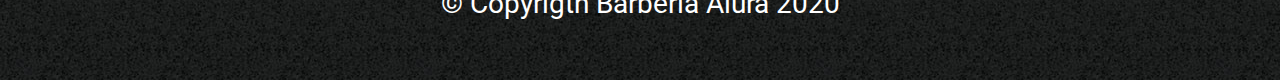
==== commit b801c72d: "estilos de fuentes agregados" ====
--- a/formulario.html
+++ b/formulario.html
@@ -5,6 +5,7 @@
     <meta http-equiv="X-UA-Compatible" content="IE=edge">
     <meta name="viewport" content="width=device-width, initial-scale=1.0">
     <link rel="stylesheet" href="./styles/style-form.css">
+    <link href="https://fonts.googleapis.com/css2?family=Roboto:ital,wght@1,300&display=swap" rel="stylesheet">
     <title>Contacto</title>
 </head>
 <body>
--- a/styles/style-form.css
+++ b/styles/style-form.css
@@ -6,6 +6,7 @@
 
 html{
     font-size: 62.5%;
+    font-family: 'Roboto', sans-serif;
 }
 
 /*ESTILOS DEL HEADER*/
@@ -146,7 +147,7 @@
 
 footer{
     text-align: center;
-    background-image: url(./banner/bg.jpg);
+    background-image: url(/banner/bg.jpg);
     padding: 40px;
 }
 
